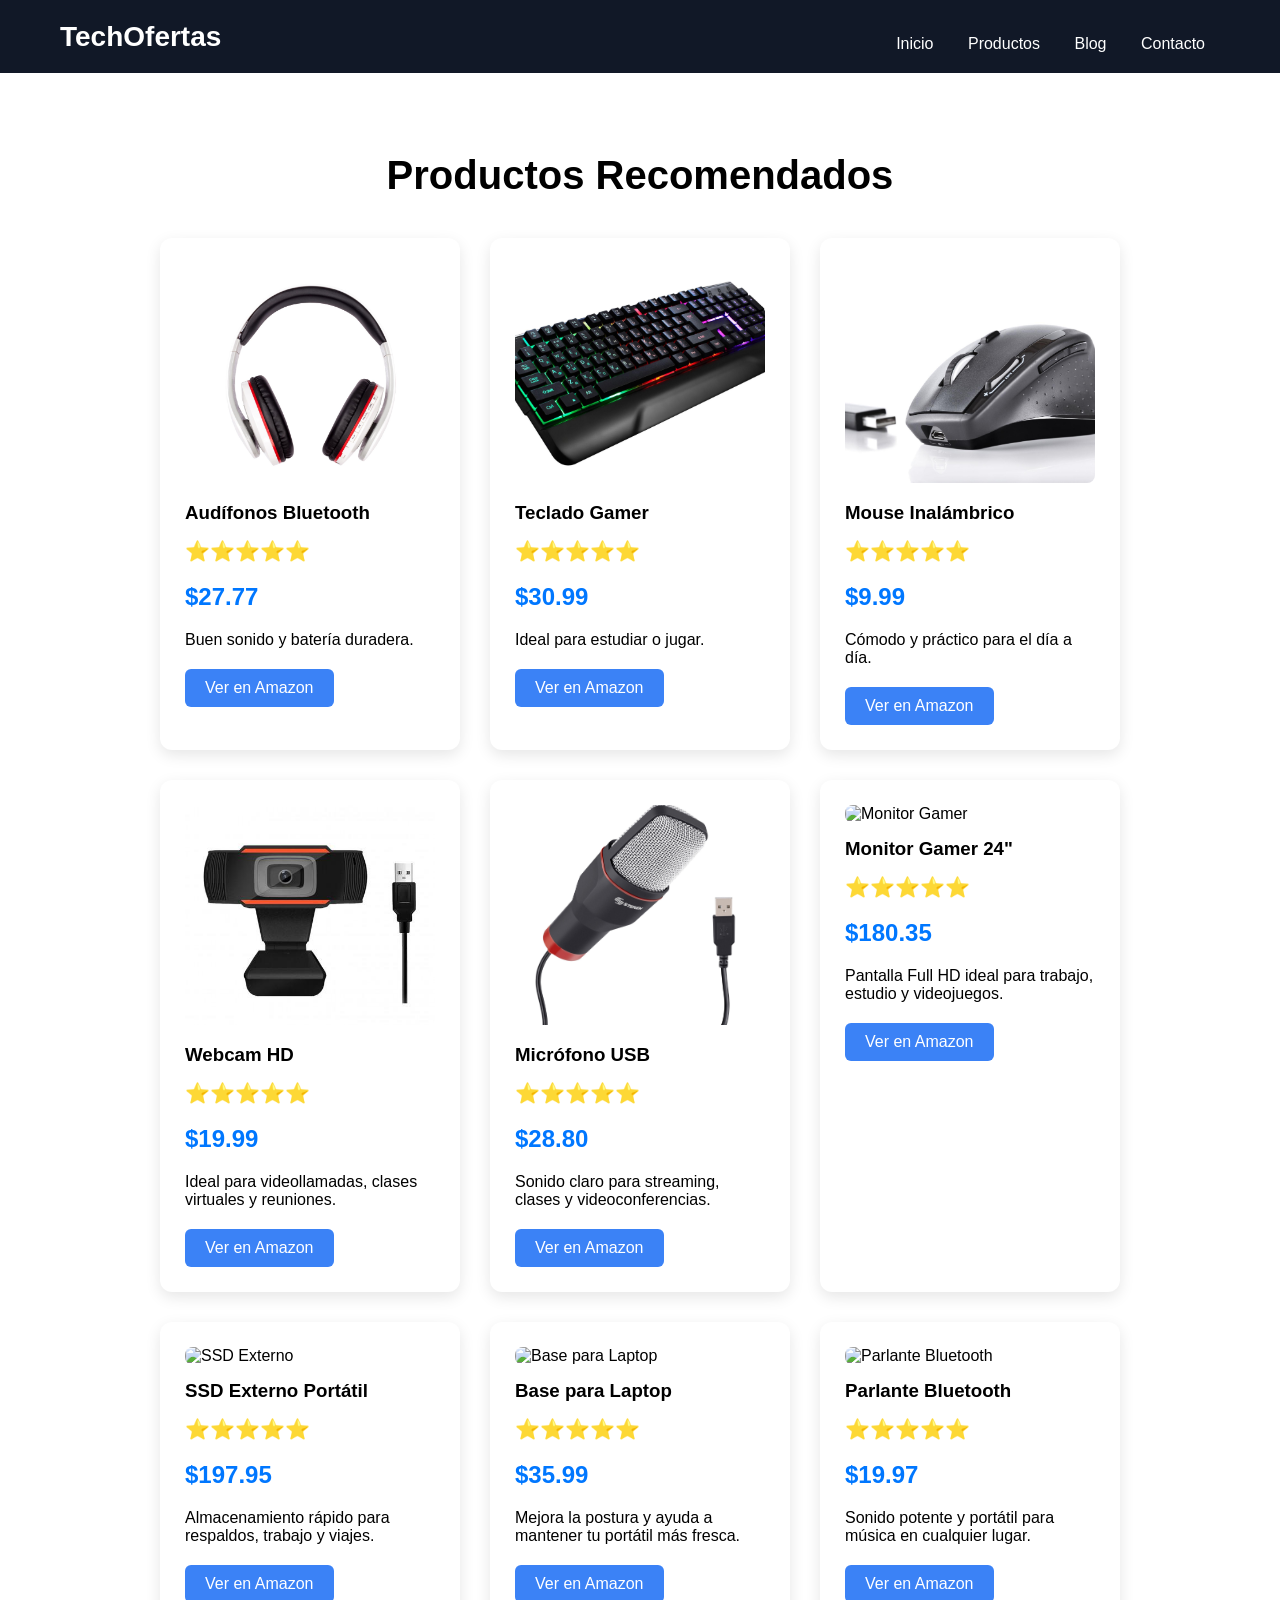
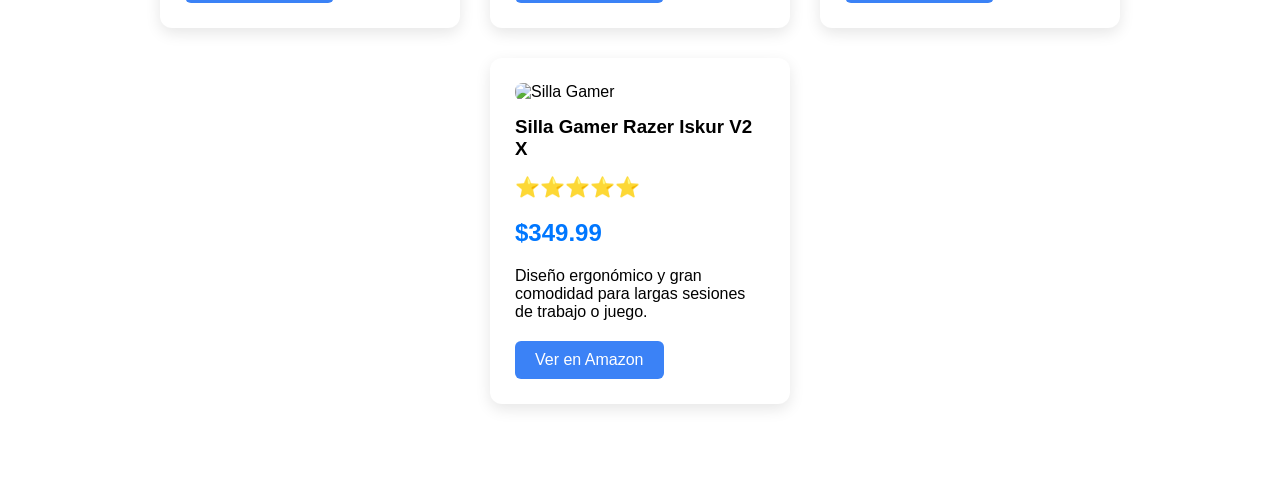
==== productos.html @ eaec5c80 "Add files via upload" ====
<!DOCTYPE html>
<html lang="es">
<head>
    <meta charset="UTF-8">
    <meta name="viewport" content="width=device-width, initial-scale=1.0">
    <title>Productos Recomendados</title>

    <link rel="stylesheet" href="../css/estilos.css">
</head>
<body>

<header>

    <div class="logo">
        TechOfertas
    </div>

    <nav>
        <a href="../index.html">Inicio</a>
        <a href="#">Productos</a>
        <a href="blog.html">Blog</a>
        <a href="contacto.html">Contacto</a>
    </nav>

</header>

<section class="productos">

    <h2>Productos Recomendados</h2>

    <div class="contenedor-productos">

        <div class="tarjeta">

             <img src="../img/audifonos.jpg" alt="Audífonos Bluetooth">
             <h3>Audífonos Bluetooth</h3>
             <p class="estrellas">⭐⭐⭐⭐⭐</p>
             <p class="precio">$27.77</p>
             <p>Buen sonido y batería duradera.</p>
             <a href="https://amzn.to/4u9pWKI" target="_blank">
               Ver en Amazon
            </a>

        </div>

        <div class="tarjeta">

            <img src="../img/teclado.jpg" alt="Teclado Gamer">
            <h3>Teclado Gamer</h3>
            <p class="estrellas">⭐⭐⭐⭐⭐</p>
            <p class="precio">$30.99</p>
            <p>Ideal para estudiar o jugar.</p>
            <a href="https://amzn.to/4dHuhzO" target="_blank">
              Ver en Amazon
            </a>

        </div>

        <div class="tarjeta">

            <img src="../img/mouse.jpg" alt="Mouse Inalámbrico">
            <h3>Mouse Inalámbrico</h3>
            <p class="estrellas">⭐⭐⭐⭐⭐</p>
            <p class="precio">$9.99</p>
            <p>Cómodo y práctico para el día a día.</p>
            <a href="https://amzn.to/4oa0fIG" target="_blank">
              Ver en Amazon
            </a>

        </div>

        <div class="tarjeta">

            <img src="../img/webcam.jpg" alt="Webcam HD">
            <h3>Webcam HD</h3>
            <p class="estrellas">⭐⭐⭐⭐⭐</p>
            <p class="precio">$19.99</p>
            <p>Ideal para videollamadas, clases virtuales y reuniones.</p>
            <a href="https://amzn.to/4vt8q5h" target="_blank">
              Ver en Amazon
            </a>
            
        </div>

        <div class="tarjeta">
            <img src="../img/microfono.jpg" alt="Micrófono USB">
            <h3>Micrófono USB</h3>
            <p class="estrellas">⭐⭐⭐⭐⭐</p>
            <p class="precio">$28.80</p>
            <p>Sonido claro para streaming, clases y videoconferencias.</p>
            <a href="https://amzn.to/4vqkSCI" target="_blank">
              Ver en Amazon
            </a>

        </div>

        <div class="tarjeta">
            <img src="../img/monitor.jpg" alt="Monitor Gamer">
            <h3>Monitor Gamer 24"</h3>
            <p class="estrellas">⭐⭐⭐⭐⭐</p>
            <p class="precio">$180.35</p>
            <p>Pantalla Full HD ideal para trabajo, estudio y videojuegos.</p>
            <a href="https://amzn.to/4o5iDCa" target="_blank">
              Ver en Amazon
            </a>

        </div>

        <div class="tarjeta">
            <img src="../img/ssd.jpg" alt="SSD Externo">
            <h3>SSD Externo Portátil</h3>
            <p class="estrellas">⭐⭐⭐⭐⭐</p>
            <p class="precio">$197.95</p>
            <p>Almacenamiento rápido para respaldos, trabajo y viajes.</p>
            <a href="https://amzn.to/3PEu33m" target="_blank">
              Ver en Amazon
            </a>

        </div>

        <div class="tarjeta">

            <img src="../img/base-laptop.jpg" alt="Base para Laptop">
            <h3>Base para Laptop</h3>
            <p class="estrellas">⭐⭐⭐⭐⭐</p>
            <p class="precio">$35.99</p>
            <p>Mejora la postura y ayuda a mantener tu portátil más fresca.</p>
            <a href="https://amzn.to/4fJKpSX" target="_blank">
              Ver en Amazon
            </a>

        </div>

        <div class="tarjeta">

            <img src="../img/parlante.jpg" alt="Parlante Bluetooth">
            <h3>Parlante Bluetooth</h3>
            <p class="estrellas">⭐⭐⭐⭐⭐</p>
            <p class="precio">$19.97</p>
            <p>Sonido potente y portátil para música en cualquier lugar.</p>
            <a href="https://amzn.to/43TG6Nn" target="_blank">
              Ver en Amazon
            </a>

        </div>

        <div class="tarjeta">

            <img src="../img/silla-gamer.jpg" alt="Silla Gamer">
            <h3>Silla Gamer Razer Iskur V2 X</h3>
            <p class="estrellas">⭐⭐⭐⭐⭐</p>
            <p class="precio">$349.99</p>
            <p>Diseño ergonómico y gran comodidad para largas sesiones de trabajo o juego.</p>
            <a href="https://amzn.to/4atD1ax" target="_blank">
              Ver en Amazon
            </a>

        </div>

    </div>

</section>

</body>
</html>
---- css/estilos.css ----
*{
    margin:0;
    padding:0;
    box-sizing:border-box;
}

body{
    font-family:Arial, sans-serif;
}

header{
    background:#111827;
    color:white;

    display:flex;
    justify-content:space-between;
    align-items:center;

    padding:20px 60px;
}

.logo{
    font-size:28px;
    font-weight:bold;
}

nav a{
    color:white;
    text-decoration:none;
    margin-left:25px;

    transition:.3s;
}

nav a:hover{
    color:#3b82f6;
}

nav{
    text-align:center;
    margin-top:15px;
}

nav a{
    color:white;
    text-decoration:none;
    margin:0 15px;
}

.hero{
    height:80vh;

    background:
    linear-gradient(
        rgba(0,0,0,.6),
        rgba(0,0,0,.6)
    ),
    url("../img/banner.jpg");

    background-size:cover;
    background-position:center;

    color:white;

    display:flex;
    flex-direction:column;
    justify-content:center;
    align-items:center;

    text-align:center;
    padding:20px;
}

.hero h2{
    font-size:60px;
    margin-bottom:20px;
    max-width:900px;
}

.hero p{
    font-size:20px;
    max-width:700px;
    margin-bottom:30px;
}

.btn{
    background:#3b82f6;
    color:white;
    text-decoration:none;
    padding:15px 30px;
    border-radius:8px;
    font-weight:bold;

    transition:.3s;
}

.btn:hover{
    transform:translateY(-3px);
}

.hero p{
    margin-bottom:30px;
}

.btn{
    background:#0077ff;
    color:white;
    text-decoration:none;
    padding:12px 25px;
    border-radius:6px;
}

.productos{
    padding:80px 20px;
}

.productos h2{
    text-align:center;
    margin-bottom:40px;
    font-size:40px;
}

.contenedor-productos{
    display:flex;
    justify-content:center;
    gap:30px;
    flex-wrap:wrap;
}

.tarjeta{
    width:300px;
    background:white;
    padding:25px;
    border-radius:12px;
    box-shadow:0 5px 15px rgba(0,0,0,.1);

    transition:.3s;
}

.tarjeta:hover{
    transform:translateY(-8px);
}

.tarjeta h3{
    margin-bottom:15px;
}

.tarjeta p{
    margin-bottom:20px;
}

.tarjeta a{
    display:inline-block;
    background:#3b82f6;
    color:white;
    text-decoration:none;
    padding:10px 20px;
    border-radius:6px;
}

@media(max-width:768px){

    header{
        flex-direction:column;
        padding:20px;
    }

    nav{
        margin-top:15px;
    }

    nav a{
        display:block;
        margin:10px 0;
    }

    .hero h2{
        font-size:35px;
    }

    .hero p{
        font-size:18px;
    }

}

.tarjeta img{
    width:100%;
    height:220px;
    object-fit:cover;

    border-radius:8px;

    margin-bottom:15px;
}

footer{
    background:#111827;
    color:white;
    text-align:center;
    padding:25px;
    margin-top:50px;
}

.estrellas{
    font-size:20px;
    margin:10px 0;
}

.precio{
    font-size:24px;
    font-weight:bold;
    color:#0077ff;
    margin-bottom:15px;
}
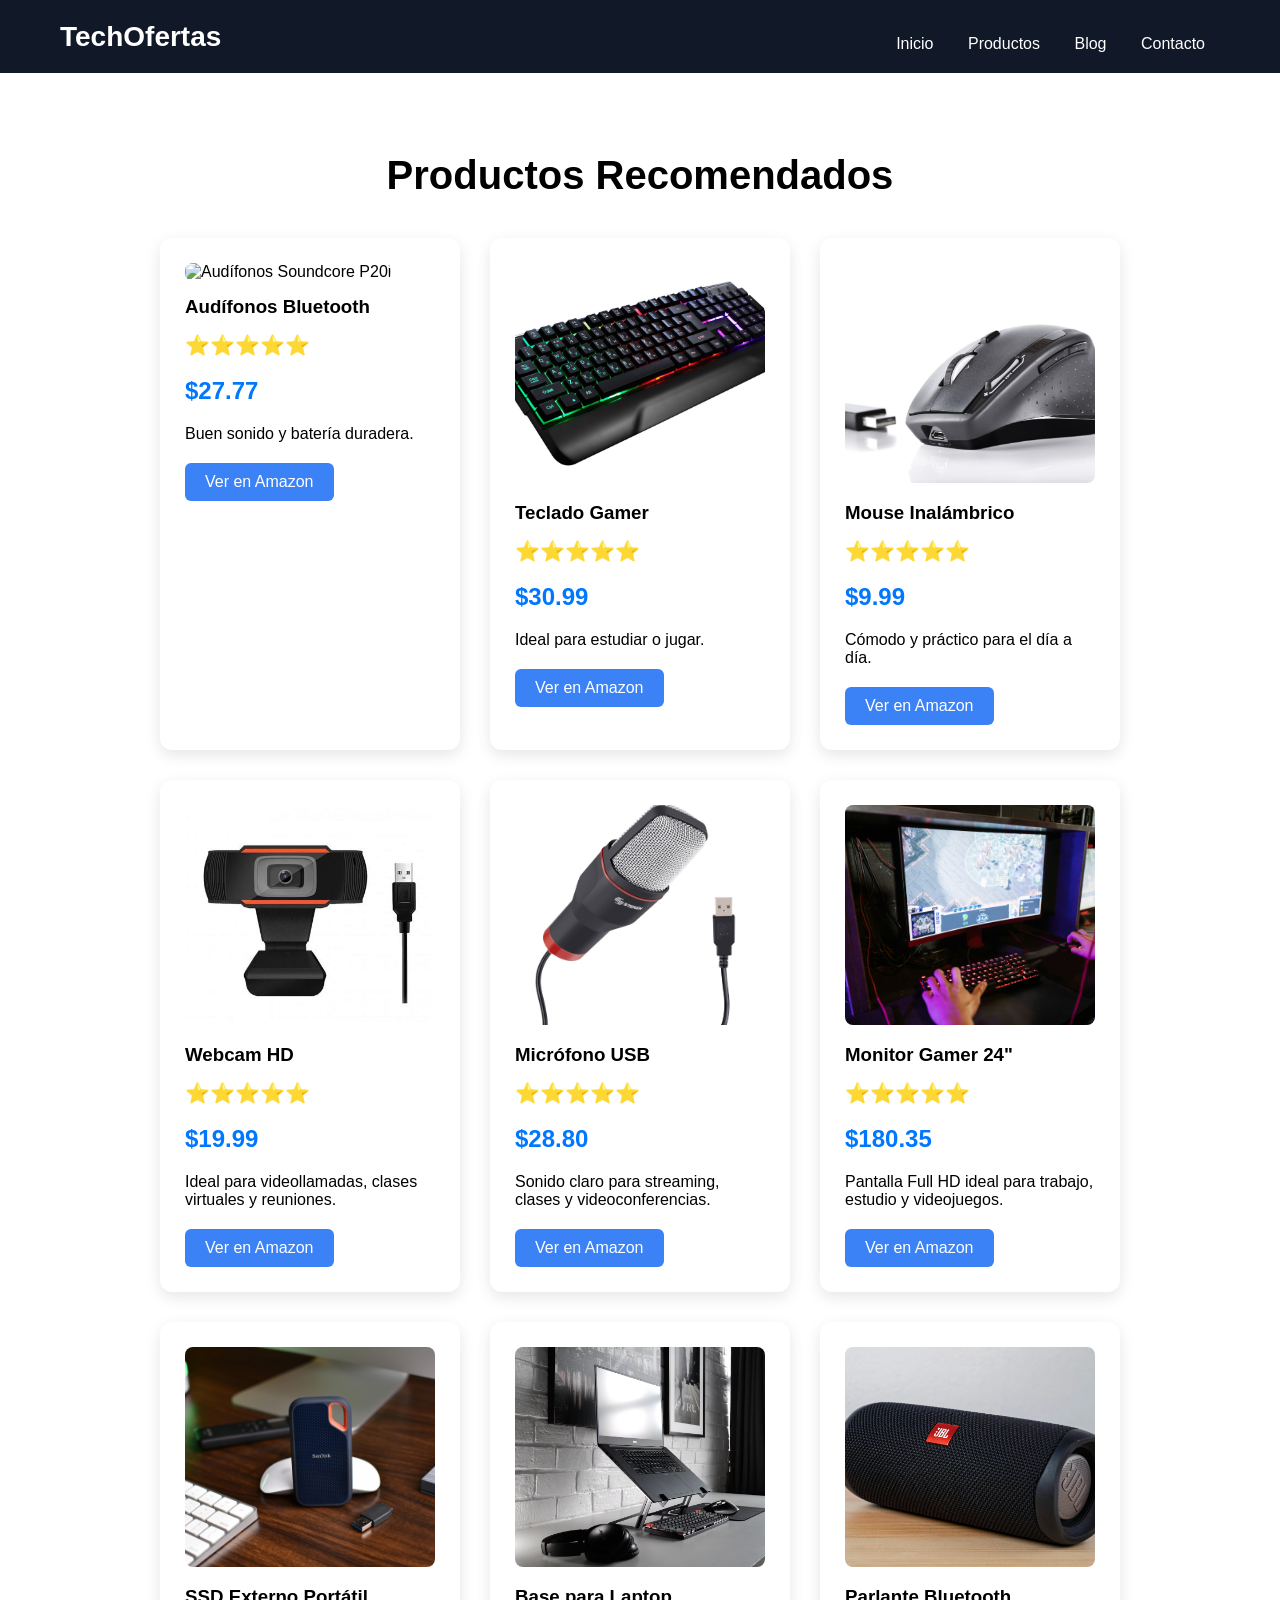
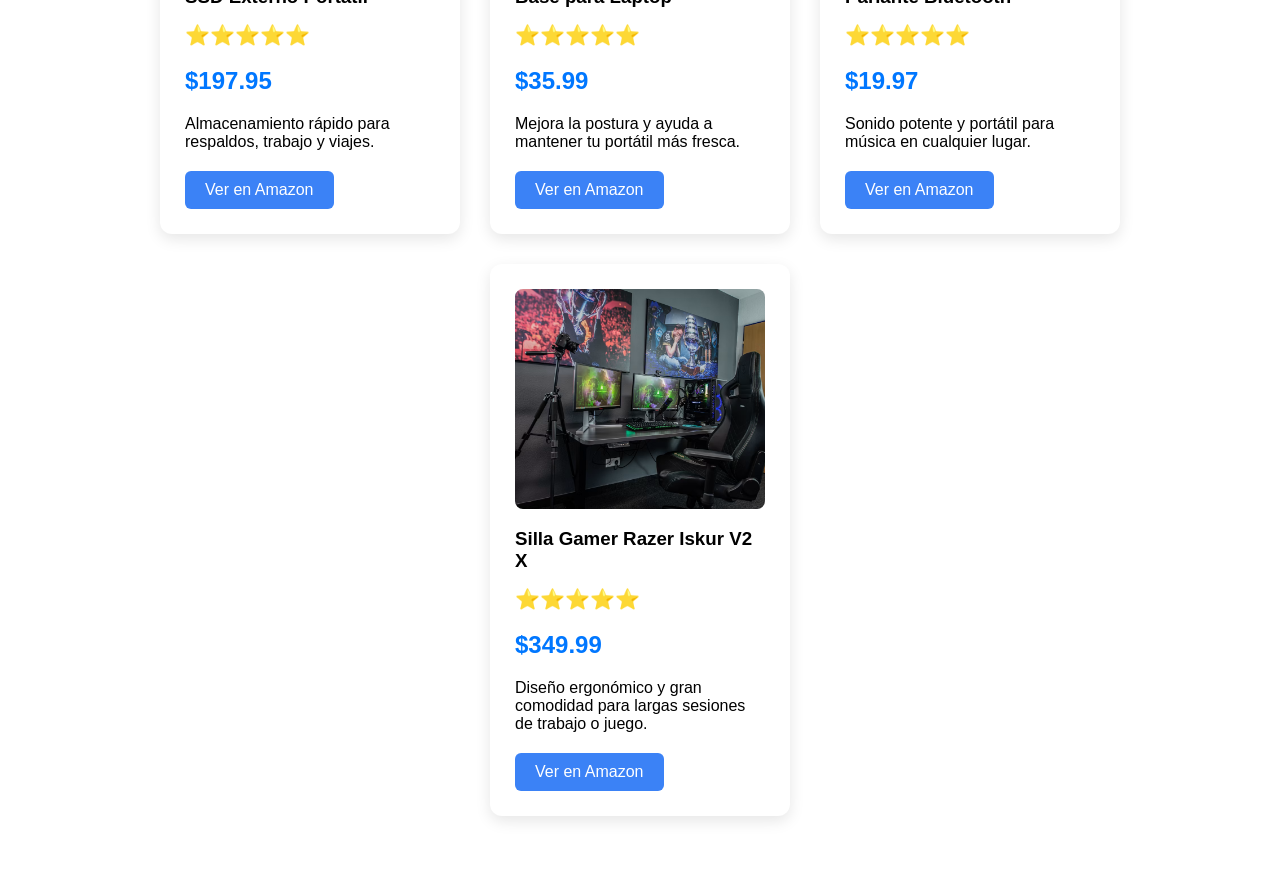
==== commit efa5d89d: "Add files via upload" ====
--- a/productos.html
+++ b/productos.html
@@ -32,7 +32,7 @@
 
         <div class="tarjeta">
 
-             <img src="../img/audifonos.jpg" alt="Audífonos Bluetooth">
+             <img src="audifonos-p20i.jpg" alt="Audífonos Soundcore P20i">
              <h3>Audífonos Bluetooth</h3>
              <p class="estrellas">⭐⭐⭐⭐⭐</p>
              <p class="precio">$27.77</p>
--- a/css/estilos.css
+++ b/css/estilos.css
@@ -212,4 +212,37 @@
     font-weight:bold;
     color:#0077ff;
     margin-bottom:15px;
+}
+
+/* ===== FOOTER ===== */
+
+footer{
+    background:#111827;
+    color:white;
+    text-align:center;
+    padding:25px 15px;
+    margin-top:40px;
+}
+
+.footer-links{
+    margin-top:15px;
+}
+
+.footer-links a{
+    color:#d1d5db;
+    text-decoration:none;
+    margin:0 12px;
+    font-size:15px;
+    transition:0.3s;
+}
+
+.footer-links a:hover{
+    color:#3b82f6;
+}
+
+.footer-afiliados{
+    margin-top:15px;
+    font-size:14px;
+    color:#9ca3af;
+    line-height:1.6;
 }
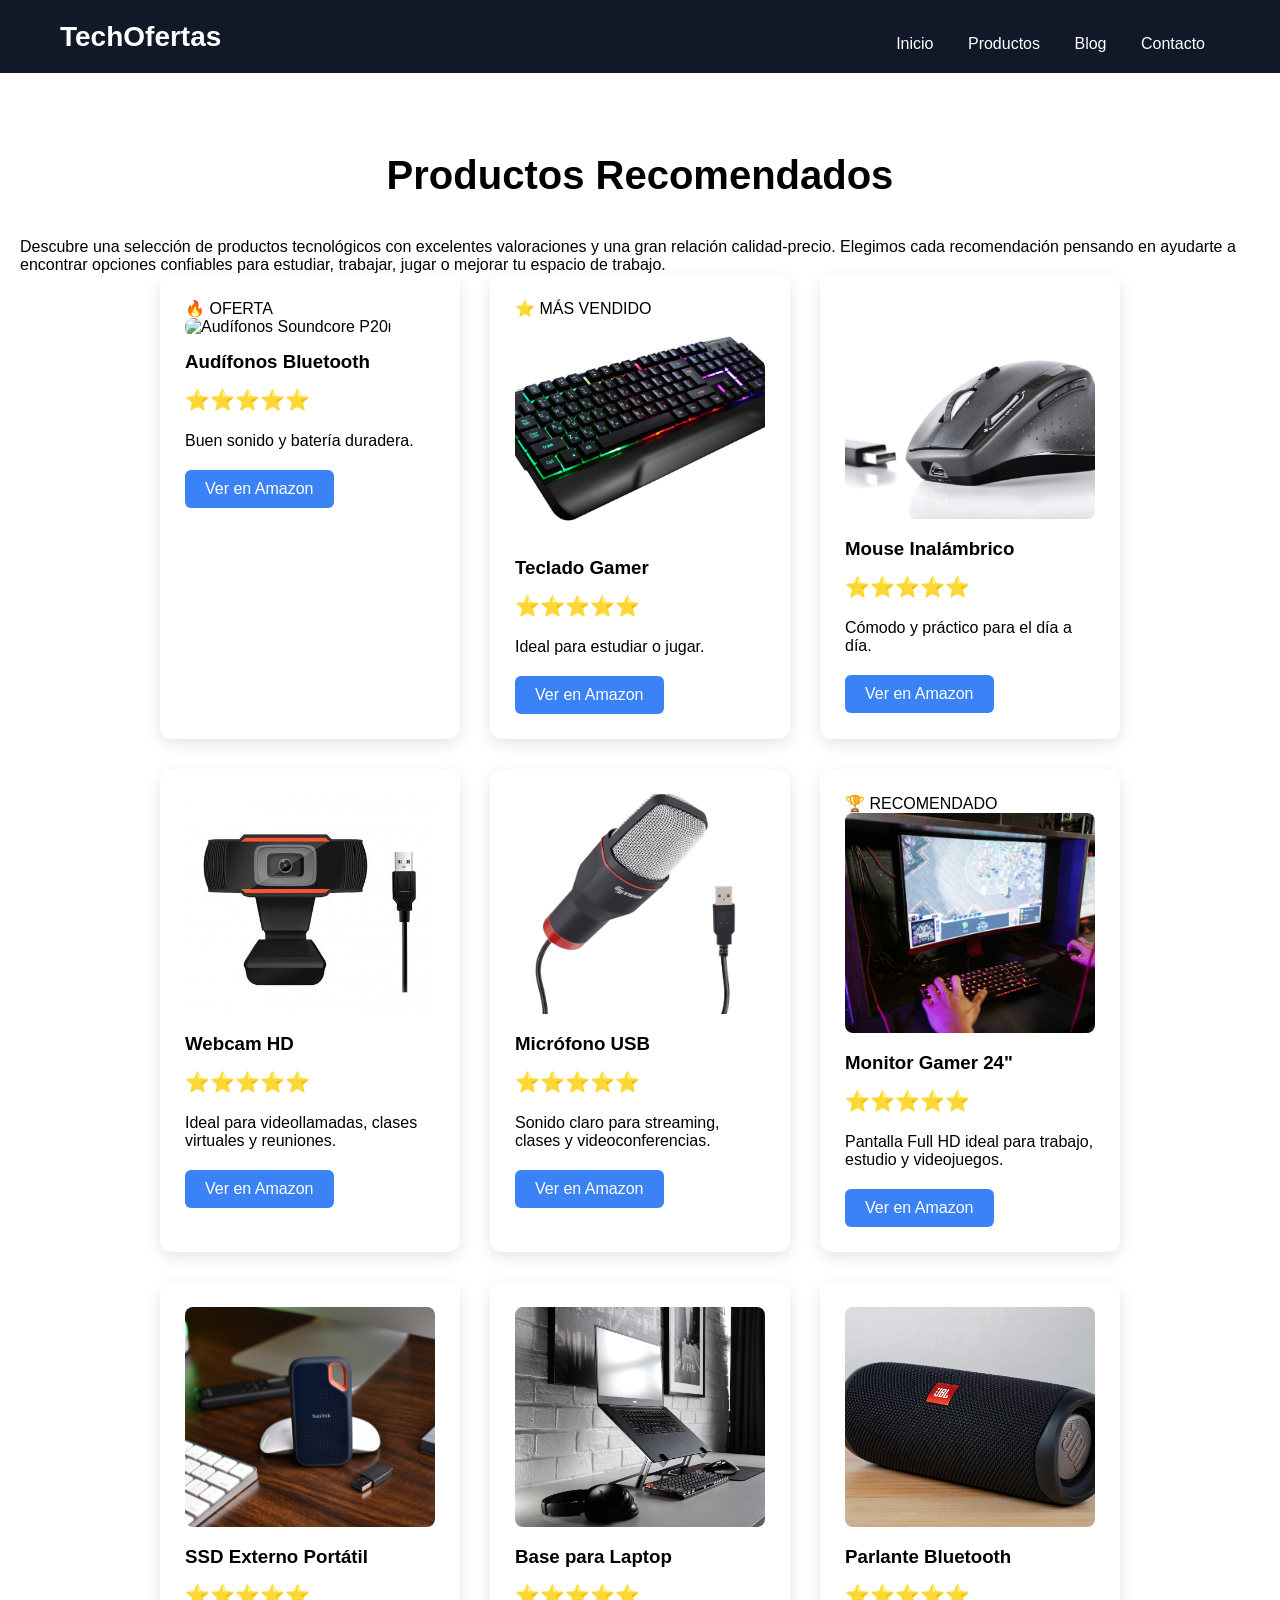
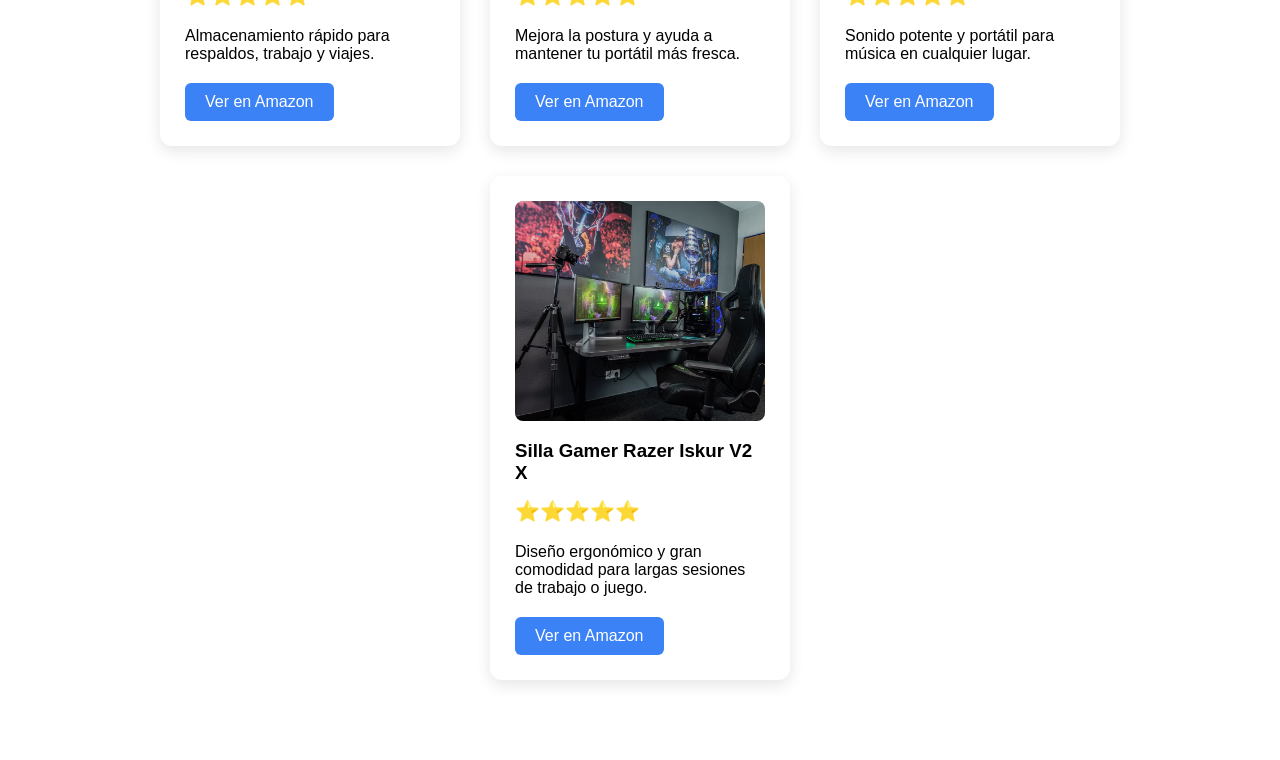
==== commit e0046321: "Add files via upload" ====
--- a/productos.html
+++ b/productos.html
@@ -1,9 +1,11 @@
 <!DOCTYPE html>
 <html lang="es">
 <head>
-    <meta charset="UTF-8">
-    <meta name="viewport" content="width=device-width, initial-scale=1.0">
-    <title>Productos Recomendados</title>
+    <title>Mejores Productos Tecnológicos 2026 | TechOfertas</title>
+
+    <meta name="description" content="Descubre los mejores productos tecnológicos recomendados. Audífonos Bluetooth, teclados gamer, webcams, micrófonos, SSD, monitores y mucho más con ofertas de Amazon.">
+
+    <meta name="keywords" content="productos tecnológicos, ofertas Amazon, audífonos bluetooth, teclado gamer, webcam, SSD, monitor, accesorios para laptop">
 
     <link rel="stylesheet" href="../css/estilos.css">
 </head>
@@ -28,14 +30,18 @@
 
     <h2>Productos Recomendados</h2>
 
+    <p class="descripcion-productos">
+        Descubre una selección de productos tecnológicos con excelentes valoraciones y una gran relación calidad-precio. Elegimos cada recomendación pensando en ayudarte a encontrar opciones confiables para estudiar, trabajar, jugar o mejorar tu espacio de trabajo.
+    </p>
+
     <div class="contenedor-productos">
 
         <div class="tarjeta">
 
-             <img src="audifonos-p20i.jpg" alt="Audífonos Soundcore P20i">
+            <span class="etiqueta oferta">🔥 OFERTA</span>
+             <img src="../img/audifonos-p20i.jpg" alt="Audífonos Soundcore P20i">
              <h3>Audífonos Bluetooth</h3>
              <p class="estrellas">⭐⭐⭐⭐⭐</p>
-             <p class="precio">$27.77</p>
              <p>Buen sonido y batería duradera.</p>
              <a href="https://amzn.to/4u9pWKI" target="_blank">
                Ver en Amazon
@@ -45,10 +51,10 @@
 
         <div class="tarjeta">
 
+            <span class="etiqueta vendido">⭐ MÁS VENDIDO</span>
             <img src="../img/teclado.jpg" alt="Teclado Gamer">
             <h3>Teclado Gamer</h3>
             <p class="estrellas">⭐⭐⭐⭐⭐</p>
-            <p class="precio">$30.99</p>
             <p>Ideal para estudiar o jugar.</p>
             <a href="https://amzn.to/4dHuhzO" target="_blank">
               Ver en Amazon
@@ -61,7 +67,6 @@
             <img src="../img/mouse.jpg" alt="Mouse Inalámbrico">
             <h3>Mouse Inalámbrico</h3>
             <p class="estrellas">⭐⭐⭐⭐⭐</p>
-            <p class="precio">$9.99</p>
             <p>Cómodo y práctico para el día a día.</p>
             <a href="https://amzn.to/4oa0fIG" target="_blank">
               Ver en Amazon
@@ -74,7 +79,6 @@
             <img src="../img/webcam.jpg" alt="Webcam HD">
             <h3>Webcam HD</h3>
             <p class="estrellas">⭐⭐⭐⭐⭐</p>
-            <p class="precio">$19.99</p>
             <p>Ideal para videollamadas, clases virtuales y reuniones.</p>
             <a href="https://amzn.to/4vt8q5h" target="_blank">
               Ver en Amazon
@@ -86,7 +90,6 @@
             <img src="../img/microfono.jpg" alt="Micrófono USB">
             <h3>Micrófono USB</h3>
             <p class="estrellas">⭐⭐⭐⭐⭐</p>
-            <p class="precio">$28.80</p>
             <p>Sonido claro para streaming, clases y videoconferencias.</p>
             <a href="https://amzn.to/4vqkSCI" target="_blank">
               Ver en Amazon
@@ -95,10 +98,10 @@
         </div>
 
         <div class="tarjeta">
+            <span class="etiqueta recomendado">🏆 RECOMENDADO</span>
             <img src="../img/monitor.jpg" alt="Monitor Gamer">
             <h3>Monitor Gamer 24"</h3>
             <p class="estrellas">⭐⭐⭐⭐⭐</p>
-            <p class="precio">$180.35</p>
             <p>Pantalla Full HD ideal para trabajo, estudio y videojuegos.</p>
             <a href="https://amzn.to/4o5iDCa" target="_blank">
               Ver en Amazon
@@ -110,7 +113,6 @@
             <img src="../img/ssd.jpg" alt="SSD Externo">
             <h3>SSD Externo Portátil</h3>
             <p class="estrellas">⭐⭐⭐⭐⭐</p>
-            <p class="precio">$197.95</p>
             <p>Almacenamiento rápido para respaldos, trabajo y viajes.</p>
             <a href="https://amzn.to/3PEu33m" target="_blank">
               Ver en Amazon
@@ -123,7 +125,6 @@
             <img src="../img/base-laptop.jpg" alt="Base para Laptop">
             <h3>Base para Laptop</h3>
             <p class="estrellas">⭐⭐⭐⭐⭐</p>
-            <p class="precio">$35.99</p>
             <p>Mejora la postura y ayuda a mantener tu portátil más fresca.</p>
             <a href="https://amzn.to/4fJKpSX" target="_blank">
               Ver en Amazon
@@ -136,7 +137,6 @@
             <img src="../img/parlante.jpg" alt="Parlante Bluetooth">
             <h3>Parlante Bluetooth</h3>
             <p class="estrellas">⭐⭐⭐⭐⭐</p>
-            <p class="precio">$19.97</p>
             <p>Sonido potente y portátil para música en cualquier lugar.</p>
             <a href="https://amzn.to/43TG6Nn" target="_blank">
               Ver en Amazon
@@ -149,7 +149,6 @@
             <img src="../img/silla-gamer.jpg" alt="Silla Gamer">
             <h3>Silla Gamer Razer Iskur V2 X</h3>
             <p class="estrellas">⭐⭐⭐⭐⭐</p>
-            <p class="precio">$349.99</p>
             <p>Diseño ergonómico y gran comodidad para largas sesiones de trabajo o juego.</p>
             <a href="https://amzn.to/4atD1ax" target="_blank">
               Ver en Amazon
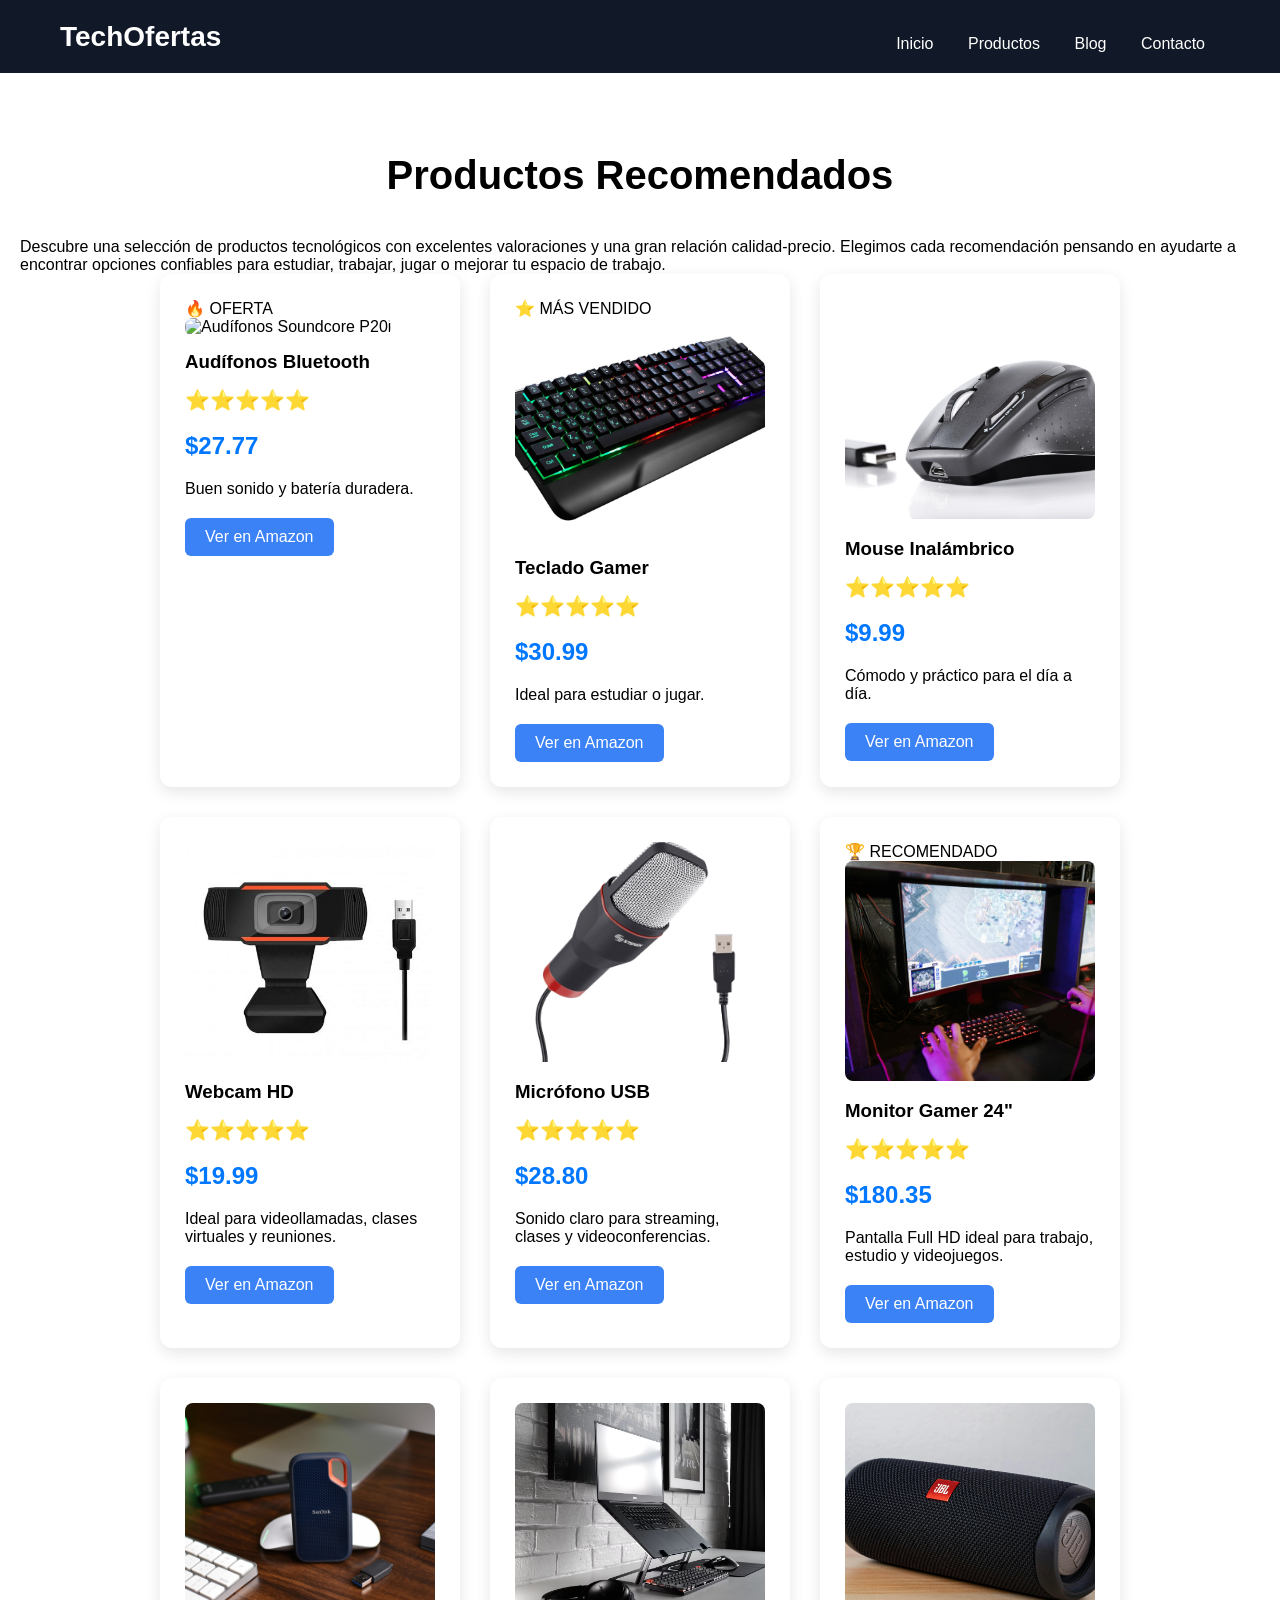
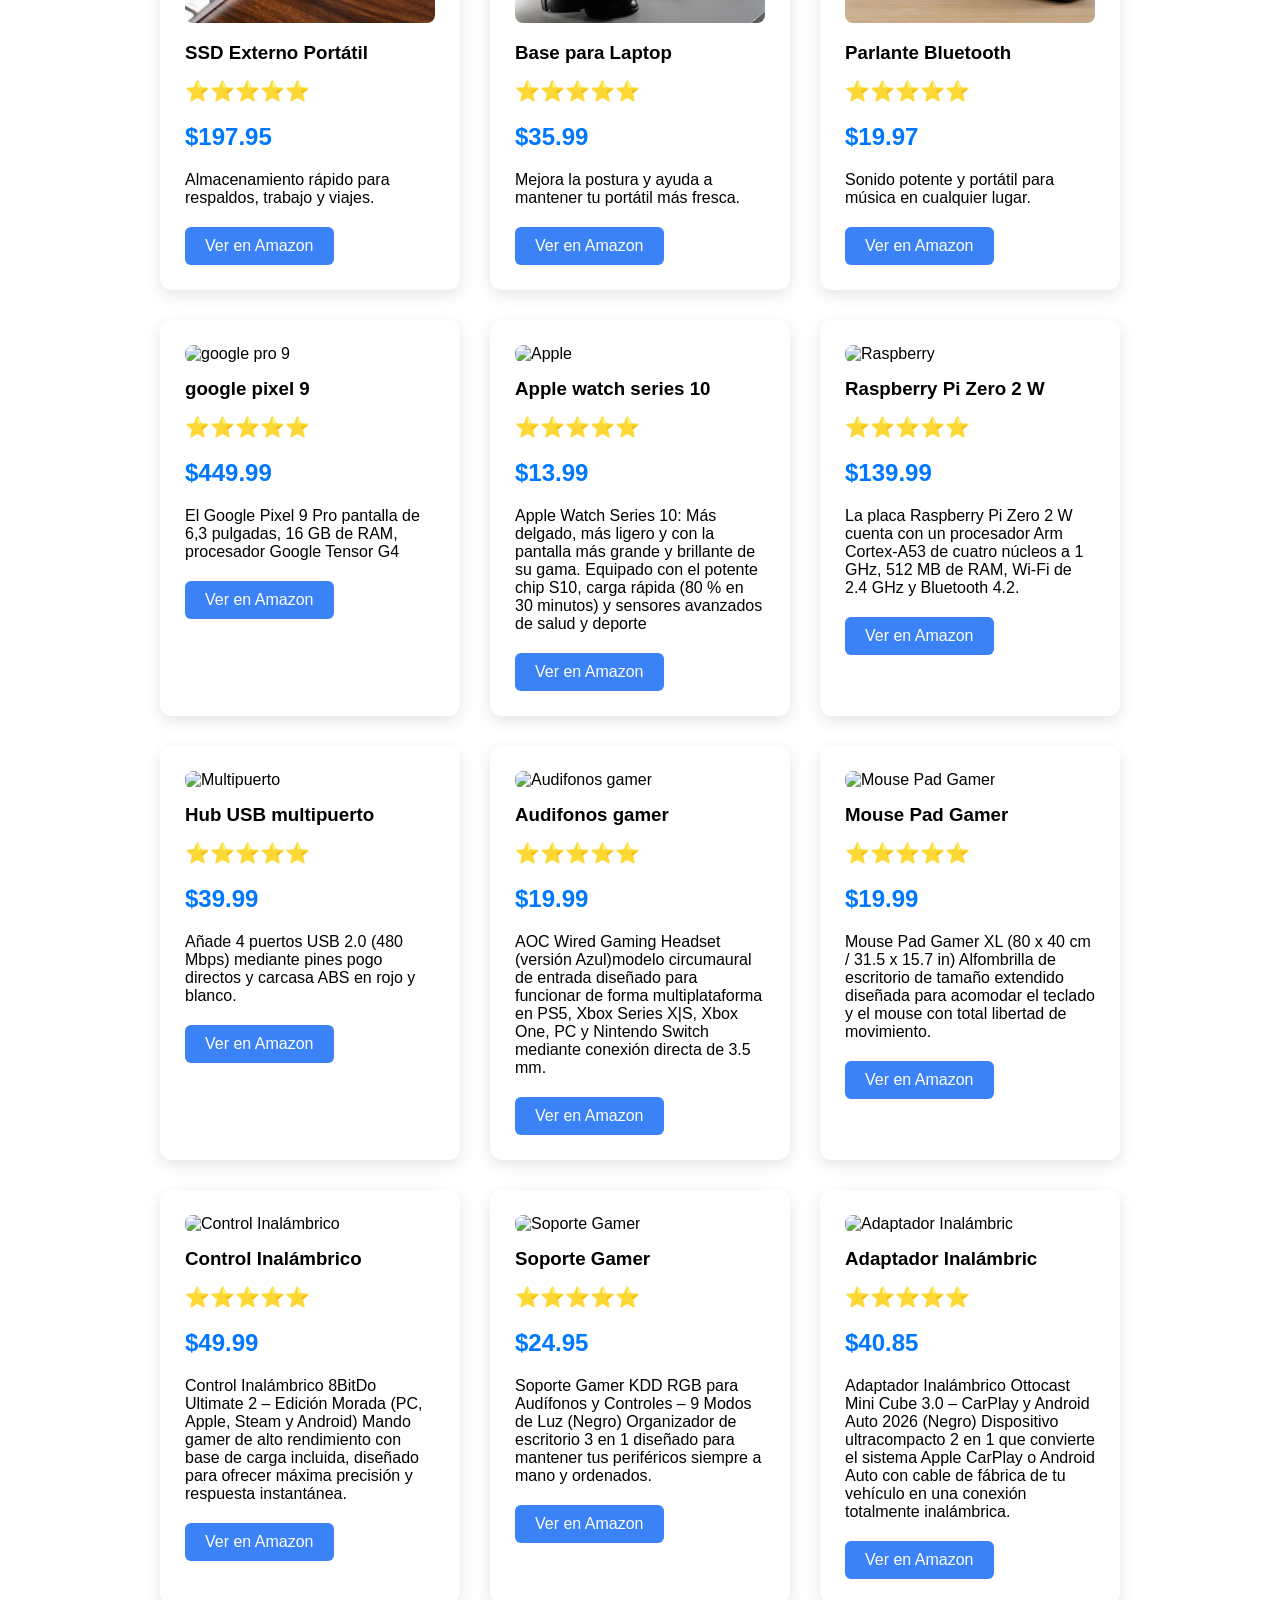
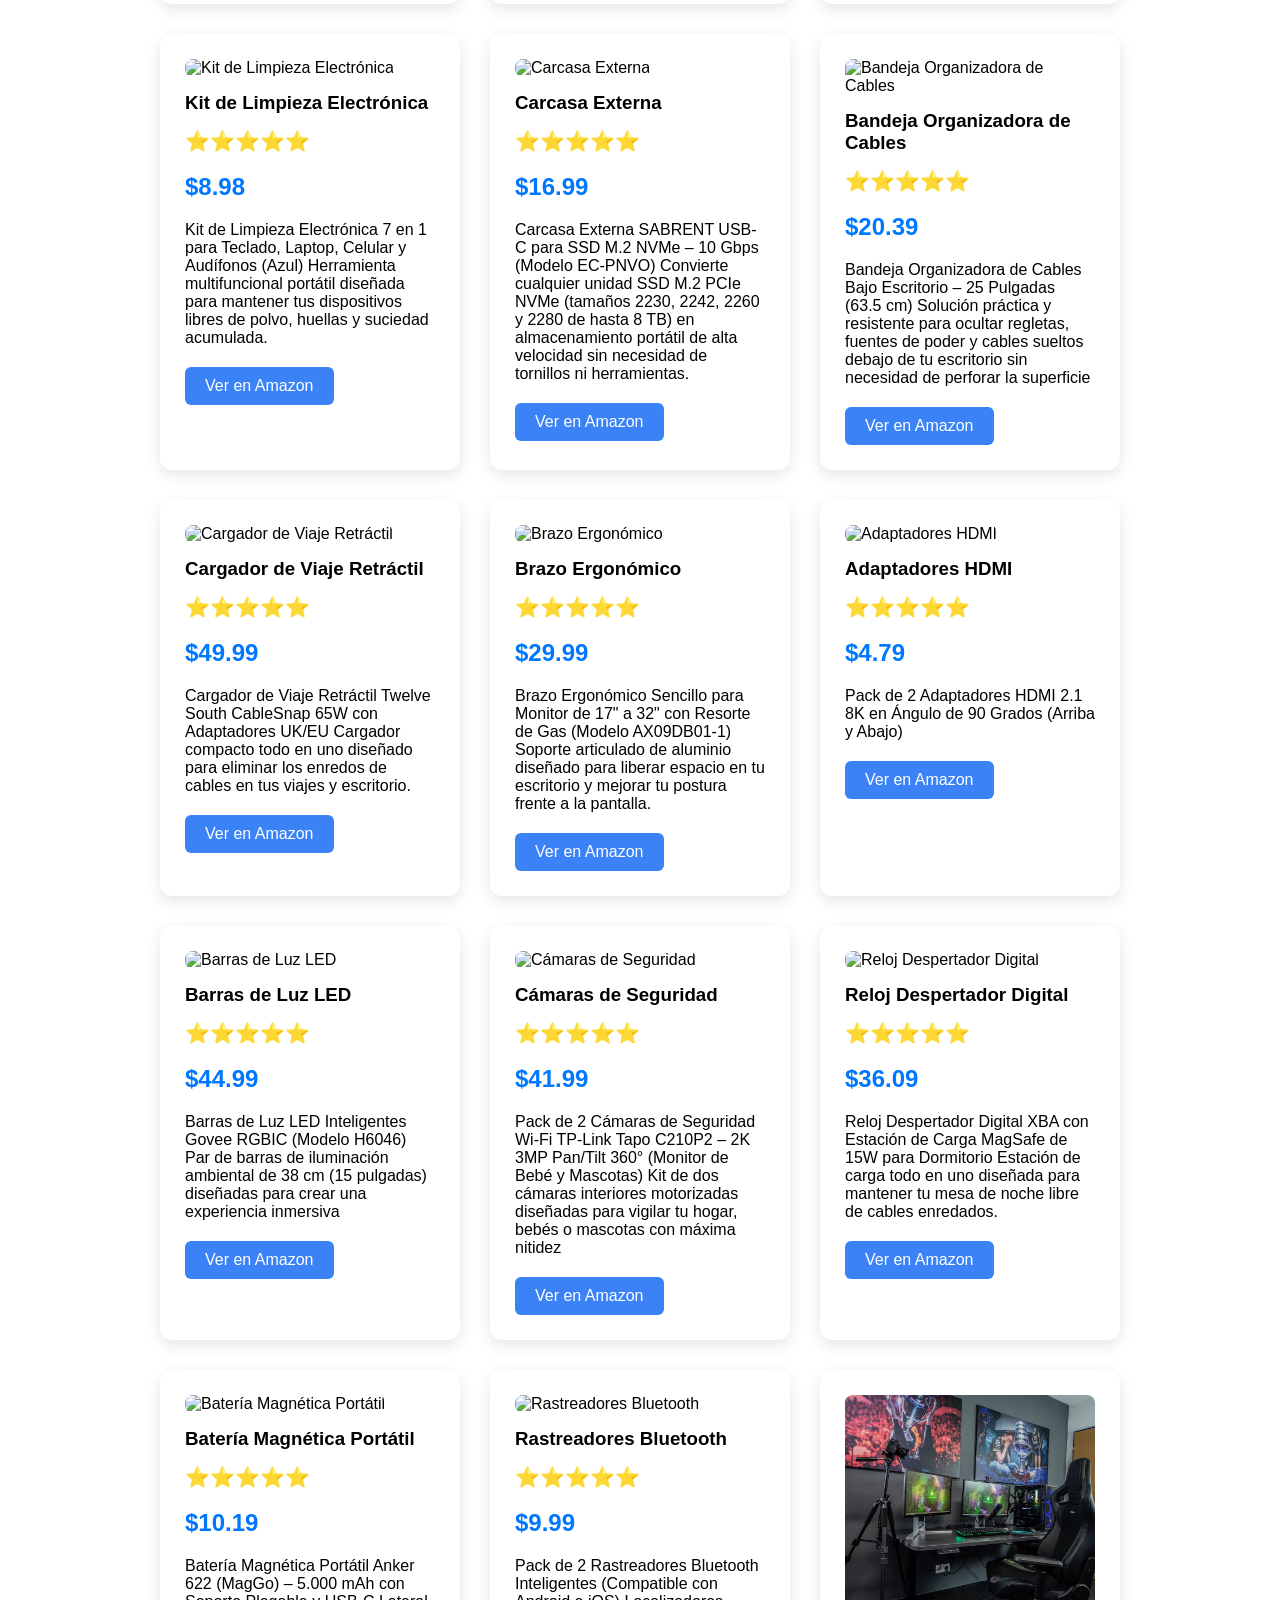
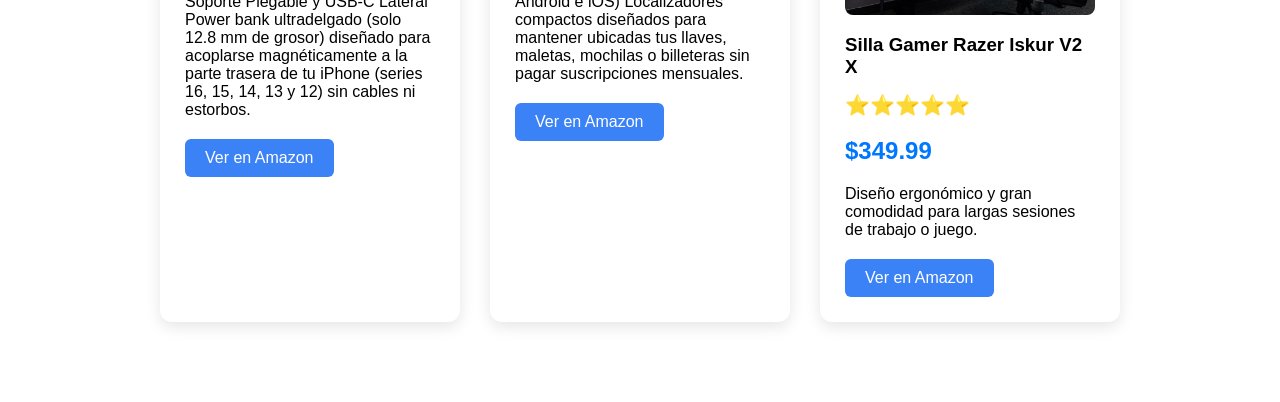
==== commit f345c221: "Add files via upload" ====
--- a/productos.html
+++ b/productos.html
@@ -42,6 +42,7 @@
              <img src="../img/audifonos-p20i.jpg" alt="Audífonos Soundcore P20i">
              <h3>Audífonos Bluetooth</h3>
              <p class="estrellas">⭐⭐⭐⭐⭐</p>
+              <p class="precio">$27.77</p>
              <p>Buen sonido y batería duradera.</p>
              <a href="https://amzn.to/4u9pWKI" target="_blank">
                Ver en Amazon
@@ -55,6 +56,7 @@
             <img src="../img/teclado.jpg" alt="Teclado Gamer">
             <h3>Teclado Gamer</h3>
             <p class="estrellas">⭐⭐⭐⭐⭐</p>
+             <p class="precio">$30.99</p>
             <p>Ideal para estudiar o jugar.</p>
             <a href="https://amzn.to/4dHuhzO" target="_blank">
               Ver en Amazon
@@ -67,6 +69,7 @@
             <img src="../img/mouse.jpg" alt="Mouse Inalámbrico">
             <h3>Mouse Inalámbrico</h3>
             <p class="estrellas">⭐⭐⭐⭐⭐</p>
+            <p class="precio">$9.99</p>
             <p>Cómodo y práctico para el día a día.</p>
             <a href="https://amzn.to/4oa0fIG" target="_blank">
               Ver en Amazon
@@ -79,6 +82,7 @@
             <img src="../img/webcam.jpg" alt="Webcam HD">
             <h3>Webcam HD</h3>
             <p class="estrellas">⭐⭐⭐⭐⭐</p>
+            <p class="precio">$19.99</p>
             <p>Ideal para videollamadas, clases virtuales y reuniones.</p>
             <a href="https://amzn.to/4vt8q5h" target="_blank">
               Ver en Amazon
@@ -90,6 +94,7 @@
             <img src="../img/microfono.jpg" alt="Micrófono USB">
             <h3>Micrófono USB</h3>
             <p class="estrellas">⭐⭐⭐⭐⭐</p>
+            <p class="precio">$28.80</p>
             <p>Sonido claro para streaming, clases y videoconferencias.</p>
             <a href="https://amzn.to/4vqkSCI" target="_blank">
               Ver en Amazon
@@ -102,6 +107,7 @@
             <img src="../img/monitor.jpg" alt="Monitor Gamer">
             <h3>Monitor Gamer 24"</h3>
             <p class="estrellas">⭐⭐⭐⭐⭐</p>
+            <p class="precio">$180.35</p>
             <p>Pantalla Full HD ideal para trabajo, estudio y videojuegos.</p>
             <a href="https://amzn.to/4o5iDCa" target="_blank">
               Ver en Amazon
@@ -113,6 +119,7 @@
             <img src="../img/ssd.jpg" alt="SSD Externo">
             <h3>SSD Externo Portátil</h3>
             <p class="estrellas">⭐⭐⭐⭐⭐</p>
+            <p class="precio">$197.95</p>
             <p>Almacenamiento rápido para respaldos, trabajo y viajes.</p>
             <a href="https://amzn.to/3PEu33m" target="_blank">
               Ver en Amazon
@@ -125,6 +132,7 @@
             <img src="../img/base-laptop.jpg" alt="Base para Laptop">
             <h3>Base para Laptop</h3>
             <p class="estrellas">⭐⭐⭐⭐⭐</p>
+            <p class="precio">$35.99</p>
             <p>Mejora la postura y ayuda a mantener tu portátil más fresca.</p>
             <a href="https://amzn.to/4fJKpSX" target="_blank">
               Ver en Amazon
@@ -137,11 +145,272 @@
             <img src="../img/parlante.jpg" alt="Parlante Bluetooth">
             <h3>Parlante Bluetooth</h3>
             <p class="estrellas">⭐⭐⭐⭐⭐</p>
+              <p class="precio">$19.97</p>
             <p>Sonido potente y portátil para música en cualquier lugar.</p>
             <a href="https://amzn.to/43TG6Nn" target="_blank">
               Ver en Amazon
             </a>
 
+        </div>  
+
+        <div class="tarjeta">
+
+            <img src="../img/googlepro9.jpg" alt="google pro 9">
+            <h3>google pixel 9</h3>
+            <p class="estrellas">⭐⭐⭐⭐⭐</p>
+            <p class="precio">$449.99</p>
+            <p>El Google Pixel 9 Pro pantalla de 6,3 pulgadas, 16 GB de RAM, procesador Google Tensor G4 </p>
+            <a href="https://www.amazon.com/Google-Pixel-Pro-Unlocked-Smartphone/dp/B0DKPHG856/ref=pd_ci_mcx_di_int_sccai_cn_d_sccl_2_1/131-8111554-3100018?pd_rd_w=Fabat&content-id=amzn1.sym.983bd6b6-6cdd-47e3-a8d2-6b8e03ed9ef3&pf_rd_p=983bd6b6-6cdd-47e3-a8d2-6b8e03ed9ef3&pf_rd_r=4P9NWJEMS2T2AFFD9KZM&pd_rd_wg=dW74S&pd_rd_r=73adccbe-bd53-44ba-a22e-fa43eec2dec3&pd_rd_i=B0DKPHG856&th=1" target="_blank">
+              Ver en Amazon
+            </a>
+
+        </div>
+
+        <div class="tarjeta">
+
+            <img src="../img/apple.jpg" alt="Apple">
+            <h3>Apple watch series 10</h3>
+            <p class="estrellas">⭐⭐⭐⭐⭐</p>
+            <p class="precio">$13.99</p>
+            <p>Apple Watch Series 10: Más delgado, más ligero y con la pantalla más grande y brillante de su gama. Equipado con el potente chip S10, carga rápida (80 % en 30 minutos) y sensores avanzados de salud y deporte</p>
+            <a href="https://www.amazon.com/Apple-Watch-10-Cellular-46mm/dp/B0DHYFKHNQ/ref=sr_1_2?crid=3FSVA8GGWE1JE&dib=eyJ2IjoiMSJ9.[base64].fyeePcwgrLOJJKHNjAGcueVFMuZsVjCUEzdWiRTIYpI&dib_tag=se&keywords=apple+watch+series+10+gps&qid=1795694088&sprefix=Apple+Watch+Series+10+Gps%2Caps%2C250&sr=8-2" target="_blank">
+              Ver en Amazon
+            </a>
+
+        </div>
+
+        <div class="tarjeta">
+
+            <img src="../img/raspberry.jpg" alt="Raspberry">
+            <h3>Raspberry Pi Zero 2 W</h3>
+            <p class="estrellas">⭐⭐⭐⭐⭐</p>
+            <p class="precio">$139.99</p>
+            <p>La placa Raspberry Pi Zero 2 W cuenta con un procesador Arm Cortex-A53 de cuatro núcleos a 1 GHz, 512 MB de RAM, Wi-Fi de 2.4 GHz y Bluetooth 4.2. </p>
+            <a href="https://www.amazon.com/%EF%BC%B2%E2%88%9E%EF%BC%B2%EF%BD%81%EF%BD%93%EF%BC%B4%EF%BD%85%EF%BD%83%EF%BD%88-Raspberry-Pi-Zero-2W/dp/B0FWRPF4FV/ref=sr_1_1?crid=24LST2BAWSSO9&dib=eyJ2IjoiMSJ9.[base64].PvDltGXA1x4mVgzhZ0UjP1oMh5pM9mmhefQPvh0kfhQ&dib_tag=se&keywords=Raspberry+Pi+Zero+2+W+sc0510&qid=1795694622&sprefix=raspberry+pi+zero+2+w+sc0510%2Caps%2C211&sr=8-1" target="_blank">
+              Ver en Amazon
+            </a>
+
+        </div>
+
+        <div class="tarjeta">
+
+            <img src="../img/multipuerto.jpg" alt="Multipuerto">
+            <h3>Hub USB multipuerto</h3>
+            <p class="estrellas">⭐⭐⭐⭐⭐</p>
+            <p class="precio">$39.99</p>
+            <p> Añade 4 puertos USB 2.0 (480 Mbps) mediante pines pogo directos y carcasa ABS en rojo y blanco.</p>
+            <a href="https://www.amazon.com/Docking-Station-ABIWAZY-DisplayPort-Ethernet/dp/B0D5XSTWNT/ref=sr_1_1_sspa?crid=13D2IPPOM9ZIZ&dib=eyJ2IjoiMSJ9.[base64].PV50dAoUVwa3Te2bSm3ZoeGh5_Zt00PSIdUSyKdtSC4&dib_tag=se&keywords=Hub%2BUSB%2Bmultipuerto&qid=1795697826&sprefix=hub%2Busb%2Bmultipuerto%2Caps%2C346&sr=8-1-spons&sp_csd=d2lkZ2V0TmFtZT1zcF9hdGY&th=1" target="_blank">
+              Ver en Amazon
+            </a>
+
+        </div>
+
+        <div class="tarjeta">
+
+            <img src="../img/audifonosgamer.jpg" alt="Audifonos gamer">
+            <h3>Audifonos gamer</h3>
+            <p class="estrellas">⭐⭐⭐⭐⭐</p>
+            <p class="precio">$19.99</p>
+            <p>AOC Wired Gaming Headset (versión Azul)modelo circumaural de entrada diseñado para funcionar de forma multiplataforma en PS5, Xbox Series X|S, Xbox One, PC y Nintendo Switch mediante conexión directa de 3.5 mm.</p>
+            <a href="https://www.amazon.com/AOC-Headset-Controls-Lightweight-Splitter/dp/B0HQND62HV/ref=sr_1_3_sspa?crid=3BVNXJMATPONE&dib=eyJ2IjoiMSJ9.[base64].otTX3q7s_cjTj7gnTD4PdQhAK895ZxUQdu4Acim7J_o&dib_tag=se&keywords=Auriculares%2Bgamer&qid=1795698362&sprefix=auriculares%2Bgamer%2Caps%2C307&sr=8-3-spons&sp_csd=d2lkZ2V0TmFtZT1zcF9tdGY&th=1" target="_blank">
+              Ver en Amazon
+            </a>
+
+        </div>
+
+        <div class="tarjeta">
+
+            <img src="../img/mausegamer.jpg" alt="Mouse Pad Gamer">
+            <h3>Mouse Pad Gamer</h3>
+            <p class="estrellas">⭐⭐⭐⭐⭐</p>
+            <p class="precio">$19.99</p>
+            <p> Mouse Pad Gamer XL (80 x 40 cm / 31.5 x 15.7 in) Alfombrilla de escritorio de tamaño extendido diseñada para acomodar el teclado y el mouse con total libertad de movimiento.</p>
+            <a href="https://www.amazon.com/31-5x15-7x0-12-Extended-Computer-Keyboard-Non-Slip/dp/B08V8BNPR6/ref=sr_1_2_sspa?crid=L7X2R2KBH6VO&dib=eyJ2IjoiMSJ9.[base64].8Rb2p0V3WLkgfkFPApTU4k-eolG-MUyQDEz0RDDVe5c&dib_tag=se&keywords=Mousepad%2Bgamer&qid=1795698753&sprefix=mousepad%2Bgamer%2Caps%2C240&sr=8-2-spons&sp_csd=d2lkZ2V0TmFtZT1zcF9hdGY&th=1" target="_blank">
+              Ver en Amazon
+            </a>
+
+        </div>
+
+        <div class="tarjeta">
+
+            <img src="../img/controljuegos.jpg" alt="Control Inalámbrico">
+            <h3>Control Inalámbrico</h3>
+            <p class="estrellas">⭐⭐⭐⭐⭐</p>
+            <p class="precio">$49.99</p>
+            <p>Control Inalámbrico 8BitDo Ultimate 2 – Edición Morada (PC, Apple, Steam y Android) Mando gamer de alto rendimiento con base de carga incluida, diseñado para ofrecer máxima precisión y respuesta instantánea. </p>
+            <a href="https://www.amazon.com/Ultimate-Wireless-Controller-Joysticks-Switchable-Desktop/dp/B0DR8Y5W6Z/ref=sr_1_1?crid=KFQFH30OI69H&dib=eyJ2IjoiMSJ9.[base64].3eB3cxlMk7ph_gJR781ZEtmoNvbRQ73lQav1xnOOBEY&dib_tag=se&keywords=8Bitdo%2BUltimate%2B2%2BWireless%2BController&qid=1795700142&sprefix=8bitdo%2Bultimate%2B2%2Bwireless%2Bcontroller%2Caps%2C296&sr=8-1&th=1" target="_blank">
+              Ver en Amazon
+            </a>
+
+        </div>
+
+        <div class="tarjeta">
+
+            <img src="../img/giratorio.jpg" alt="Soporte Gamer">
+            <h3>Soporte Gamer</h3>
+            <p class="estrellas">⭐⭐⭐⭐⭐</p>
+            <p class="precio">$24.95</p>
+            <p>Soporte Gamer KDD RGB para Audífonos y Controles – 9 Modos de Luz (Negro) Organizador de escritorio 3 en 1 diseñado para mantener tus periféricos siempre a mano y ordenados.</p>
+            <a href="https://www.amazon.com/KDD-Headset-Stand-Light-Modes/dp/B0CJ2B3GDQ/ref=sr_1_1_sspa?crid=2P7US59P6ZOUW&dib=eyJ2IjoiMSJ9.[base64].zTt7wkgYVLv-Ep1ZckkIdPYiCnAlkTJJgmfVDMdcJi4&dib_tag=se&keywords=Soporte%2Bgiratorio%2BRGB%2BKDD%2Bpara%2Baud%C3%ADfonos%2By%2Bcontroles&nsdOptOutParam=true&qid=1795700474&sprefix=soporte%2Bgiratorio%2Brgb%2Bkdd%2Bpara%2Baud%C3%ADfonos%2By%2Bcontroles%2Caps%2C276&sr=8-1-spons&sp_csd=d2lkZ2V0TmFtZT1zcF9hdGY&th=1" target="_blank">
+              Ver en Amazon
+            </a>
+
+        </div>
+
+         <div class="tarjeta">
+
+            <img src="../img/AdaptadorInalámbrico.jpg" alt="Adaptador Inalámbric">
+            <h3>Adaptador Inalámbric</h3>
+            <p class="estrellas">⭐⭐⭐⭐⭐</p>
+            <p class="precio">$40.85</p>
+            <p>Adaptador Inalámbrico Ottocast Mini Cube 3.0 – CarPlay y Android Auto 2026 (Negro) Dispositivo ultracompacto 2 en 1 que convierte el sistema Apple CarPlay o Android Auto con cable de fábrica de tu vehículo en una conexión totalmente inalámbrica. </p>
+            <a href="https://www.amazon.com/Ottocast-Wireless-CarPlay-Android-Auto-Reconnect/dp/B0FQN2VBT7/ref=sr_1_1_sspa?crid=1IWX7N23BPJZQ&dib=eyJ2IjoiMSJ9.[base64].HfIiShg5q98kVKkHokyAwmXzCewbApZC9rshmHHYUCw&dib_tag=se&keywords=Adaptador%2Binal%C3%A1mbrico%2B2%2Ben%2B1%2Bpara%2BCarPlay%2By%2BAndroid%2BAuto&nsdOptOutParam=true&qid=1795700800&sprefix=adaptador%2Binal%C3%A1mbrico%2B2%2Ben%2B1%2Bpara%2Bcarplay%2By%2Bandroid%2Bauto%2Caps%2C265&sr=8-1-spons&sp_csd=d2lkZ2V0TmFtZT1zcF9hdGY&th=1" target="_blank">
+              Ver en Amazon
+            </a>
+
+        </div>
+
+        <div class="tarjeta">
+
+            <img src="../img/kitlimpieza.jpg" alt="Kit de Limpieza Electrónica">
+            <h3>Kit de Limpieza Electrónica</h3>
+            <p class="estrellas">⭐⭐⭐⭐⭐</p>
+            <p class="precio">$8.98</p>
+            <p>Kit de Limpieza Electrónica 7 en 1 para Teclado, Laptop, Celular y Audífonos (Azul) Herramienta multifuncional portátil diseñada para mantener tus dispositivos libres de polvo, huellas y suciedad acumulada.  </p>
+            <a href="https://www.amazon.com/Electronic-Cleaner-Keyboard-Monitor-Bluetooth/dp/B0B7MLB5K2/ref=sr_1_1_sspa?crid=1FDNXHO92KK2A&dib=eyJ2IjoiMSJ9.[base64].IeTaY8DEsrpjiOXNuyr9519JQ1fD2aqYvGGjqqi__dA&dib_tag=se&keywords=Kit%2Bde%2Blimpieza%2B7%2Ben%2B1%2Bo%2Bgel%2Blimpiador%2Bpara%2Bteclados.&nsdOptOutParam=true&qid=1795701243&sprefix=kit%2Bde%2Blimpieza%2B7%2Ben%2B1%2Bo%2Bgel%2Blimpiador%2Bpara%2Bteclados.%2Caps%2C398&sr=8-1-spons&sp_csd=d2lkZ2V0TmFtZT1zcF9hdGY&th=1" target="_blank">
+              Ver en Amazon
+            </a>
+
+        </div>
+
+         <div class="tarjeta">
+
+            <img src="../img/carcasadecables.jpg" alt="Carcasa Externa">
+            <h3>Carcasa Externa</h3>
+            <p class="estrellas">⭐⭐⭐⭐⭐</p>
+            <p class="precio">$16.99</p>
+            <p>Carcasa Externa SABRENT USB-C para SSD M.2 NVMe – 10 Gbps (Modelo EC-PNVO) Convierte cualquier unidad SSD M.2 PCIe NVMe (tamaños 2230, 2242, 2260 y 2280 de hasta 8 TB) en almacenamiento portátil de alta velocidad sin necesidad de tornillos ni herramientas. </p>
+            <a href="https://www.amazon.com/SABRENT-Tool-Free-Enclosure-External-EC-PNVO/dp/B0F933F1G8/ref=sr_1_1_sspa?crid=ZGVOJD12YHZ1&dib=eyJ2IjoiMSJ9.[base64].jt-Uifxi3TM0EY0AOdMPPkFvS03tADHDsUm3n9dO1NY&dib_tag=se&keywords=Carcasa%2Bexterna%2Bpara%2BSSD%2BM.2.&qid=1795701766&sprefix=carcasa%2Bexterna%2Bpara%2Bssd%2Bm.2.%2Caps%2C366&sr=8-1-spons&sp_csd=d2lkZ2V0TmFtZT1zcF9hdGY&th=1" target="_blank">
+              Ver en Amazon
+            </a>
+
+        </div>
+
+             <div class="tarjeta">
+
+            <img src="../img/organizadordecable.jpg" alt="Bandeja Organizadora de Cables">
+            <h3>Bandeja Organizadora de Cables</h3>
+            <p class="estrellas">⭐⭐⭐⭐⭐</p>
+            <p class="precio">$20.39</p>
+            <p>Bandeja Organizadora de Cables Bajo Escritorio – 25 Pulgadas (63.5 cm) Solución práctica y resistente para ocultar regletas, fuentes de poder y cables sueltos debajo de tu escritorio sin necesidad de perforar la superficie </p>
+            <a href="https://www.amazon.com/Mzmaxy-Management-Organizer-Standing-Office/dp/B0F217D84G/ref=sr_1_1_sspa?crid=W80E894KNPZW&dib=eyJ2IjoiMSJ9.[base64].bTP4iCXJmlNzCr5R6VQppVYIw7_oUe9aShHwOHKR0f0&dib_tag=se&keywords=Organizador%2Bde%2Bcables%2Bpara%2Bescritorio&qid=1795702073&sprefix=organizador%2Bde%2Bcables%2Bpara%2Bescritorio%2Caps%2C400&sr=8-1-spons&sp_csd=d2lkZ2V0TmFtZT1zcF9hdGY&th=1" target="_blank">
+              Ver en Amazon
+            </a>
+
+        </div>
+
+        <div class="tarjeta">
+
+            <img src="../img/cargadorrapido.jpg" alt="Cargador de Viaje Retráctil">
+            <h3>Cargador de Viaje Retráctil</h3>
+            <p class="estrellas">⭐⭐⭐⭐⭐</p>
+            <p class="precio">$49.99</p>
+            <p>Cargador de Viaje Retráctil Twelve South CableSnap 65W con Adaptadores UK/EU Cargador compacto todo en uno diseñado para eliminar los enredos de cables en tus viajes y escritorio. </p>
+            <a href="https://www.amazon.com/Twelve-South-Cablesnap-Retractable-Adapters/dp/B0HHJM3HRP?ref_=pinterest_fplfs&utm_source=Pinterest&utm_medium=organic&th=1" target="_blank">
+              Ver en Amazon
+            </a>
+
+        </div>
+
+        <div class="tarjeta">
+
+            <img src="../img/brazoarticulado.jpg" alt="Brazo Ergonómico">
+            <h3>Brazo Ergonómico</h3>
+            <p class="estrellas">⭐⭐⭐⭐⭐</p>
+            <p class="precio">$29.99</p>
+            <p>Brazo Ergonómico Sencillo para Monitor de 17" a 32" con Resorte de Gas (Modelo AX09DB01-1) Soporte articulado de aluminio diseñado para liberar espacio en tu escritorio y mejorar tu postura frente a la pantalla.</p>
+            <a href="https://www.amazon.com/Monitor-Screens-Adjustable-Grommet-Aluminum/dp/B0GV3NMBHX/ref=sr_1_1_sspa?crid=LEHXKA4JJQ7F&dib=eyJ2IjoiMSJ9.[base64].ImFOnBv1X_lUmwLgmGG6AJ5gJNUWnlhmMx1HGeb2ZZ4&dib_tag=se&keywords=Brazo%2Barticulado%2Bpara%2Bmonitor%2Bo%2Bmicr%C3%B3fono.&qid=1795703896&sprefix=brazo%2Barticulado%2Bpara%2Bmonitor%2Bo%2Bmicr%C3%B3fono.%2Caps%2C259&sr=8-1-spons&sp_csd=d2lkZ2V0TmFtZT1zcF9hdGY&th=1" target="_blank">
+              Ver en Amazon
+            </a>
+
+        </div>
+
+        <div class="tarjeta">
+
+            <img src="../img/adaptadorhdmi.jpg" alt=" Adaptadores HDMI">
+            <h3> Adaptadores HDMI</h3>
+            <p class="estrellas">⭐⭐⭐⭐⭐</p>
+            <p class="precio">$4.79</p>
+            <p>Pack de 2 Adaptadores HDMI 2.1 8K en Ángulo de 90 Grados (Arriba y Abajo)</p>
+            <a href="https://www.amazon.com/Togconn-Adapter-Vertical-Extender-Supports/dp/B0BN697DWH/ref=sr_1_2_sspa?crid=Q201VY8VJOUS&dib=eyJ2IjoiMSJ9.[base64].bTl23r84eE3ZkWsTT17LY-WJZpnZ3r8sH9gcXdMblu8&dib_tag=se&keywords=Roku%2BStreaming%2BStick%2B4K&qid=1795704279&sprefix=roku%2Bstreaming%2Bstick%2B4k%2Caps%2C220&sr=8-2-spons&sp_csd=d2lkZ2V0TmFtZT1zcF9hdGY&th=1" target="_blank">
+              Ver en Amazon
+            </a>
+
+        </div>
+
+        <div class="tarjeta">
+
+            <img src="../img/lucesled.jpg" alt="Barras de Luz LED">
+            <h3>Barras de Luz LED</h3>
+            <p class="estrellas">⭐⭐⭐⭐⭐</p>
+            <p class="precio">$44.99</p>
+            <p>Barras de Luz LED Inteligentes Govee RGBIC (Modelo H6046) Par de barras de iluminación ambiental de 38 cm (15 pulgadas) diseñadas para crear una experiencia inmersiva </p>
+            <a href="https://www.amazon.com/Govee-45-70-Inch-Compatible-SmartThings-Livingroom/dp/B0B14V95FJ/ref=sr_1_1?crid=1W9911IWV9O1Y&dib=eyJ2IjoiMSJ9.[base64].Jh1n_8k8MjQbrP3gLHIPb_ZJLDbUfeWfZuPBjtv8s8w&dib_tag=se&keywords=Govee%2BSmart%2BLED%2BLight%2BBars%2B(H6046)&qid=1795704647&sprefix=govee%2Bsmart%2Bled%2Blight%2Bbars%2Bh6046%2B%2Caps%2C354&sr=8-1&th=1" target="_blank">
+              Ver en Amazon
+            </a>
+
+        </div>
+
+        <div class="tarjeta">
+
+            <img src="../img/camaraseguridad.jpg" alt="Cámaras de Seguridad">
+            <h3>Cámaras de Seguridad</h3>
+            <p class="estrellas">⭐⭐⭐⭐⭐</p>
+            <p class="precio">$41.99</p>
+            <p>Pack de 2 Cámaras de Seguridad Wi-Fi TP-Link Tapo C210P2 – 2K 3MP Pan/Tilt 360° (Monitor de Bebé y Mascotas) Kit de dos cámaras interiores motorizadas diseñadas para vigilar tu hogar, bebés o mascotas con máxima nitidez</p>
+            <a href="https://www.amazon.com/indoor-dog-wifi-cameras-tapo/dp/B09Y8C185M/ref=sr_1_3?crid=30I9EU14ENZUS&dib=eyJ2IjoiMSJ9.[base64].GWKioX2mtFE-YKIGF6cfWOZ1U9EOLjCLG3E3rzlUXX4&dib_tag=se&keywords=Tapo%2BC210%2BPan%2FTilt%2B2K%2BWi-Fi%2BSecurity%2BCamera&qid=1795705023&sprefix=tapo%2Bc210%2Bpan%2Ftilt%2B2k%2Bwi-fi%2Bsecurity%2Bcamera%2Caps%2C451&sr=8-3&th=1" target="_blank">
+              Ver en Amazon
+            </a>
+
+        </div>
+
+        <div class="tarjeta">
+
+            <img src="../img/relojdijital.jpg" alt="Reloj Despertador Digital">
+            <h3>Reloj Despertador Digital</h3>
+            <p class="estrellas">⭐⭐⭐⭐⭐</p>
+            <p class="precio">$36.09</p>
+            <p>Reloj Despertador Digital XBA con Estación de Carga MagSafe de 15W para Dormitorio Estación de carga todo en uno diseñada para mantener tu mesa de noche libre de cables enredados.</p>
+            <a href="https://www.amazon.com/XBA-Digital-Wireless-Charging-Nightstand/dp/B0H28CB75P/ref=sr_1_1_sspa?crid=67FW8NDLG73H&dib=eyJ2IjoiMSJ9.[base64].Q8HJCuSFqEfLi0T4uAzHHeXOh-G3k5qXjSeYg-ycZPw&dib_tag=se&keywords=Reloj+Despertador+Digital+con+Carga+Inal%C3%A1mbrica+15W&qid=1795705302&sprefix=reloj+despertador+digital+con+carga+inal%C3%A1mbrica+15w+%2Caps%2C283&sr=8-1-spons&sp_csd=d2lkZ2V0TmFtZT1zcF9hdGY&psc=1" target="_blank">
+              Ver en Amazon
+            </a>
+
+        </div>
+
+        <div class="tarjeta">
+
+            <img src="../img/bateriaportatil.jpg" alt="Batería Magnética Portátil">
+            <h3>Batería Magnética Portátil</h3>
+            <p class="estrellas">⭐⭐⭐⭐⭐</p>
+            <p class="precio">$10.19</p>
+            <p>Batería Magnética Portátil Anker 622 (MagGo) – 5.000 mAh con Soporte Plegable y USB-C Lateral Power bank ultradelgado (solo 12.8 mm de grosor) diseñado para acoplarse magnéticamente a la parte trasera de tu iPhone (series 16, 15, 14, 13 y 12) sin cables ni estorbos.  </p>
+            <a href="https://www.amazon.com/Anker-Magnetic-Foldable-Wireless-Magsafe-Compatible/dp/B0DP6V4D8Y/ref=sr_1_1?crid=39790X4H8HEU0&dib=eyJ2IjoiMSJ9.[base64].kBuQAH4QkgOU8NAVFVuZnuri7cJyCJFUOPxTdbY0dOU&dib_tag=se&keywords=Anker+622+Magnetic+Battery+%28MagGo&qid=1795706326&sprefix=anker+622+magnetic+battery+maggo%2Caps%2C193&sr=8-1" target="_blank">
+              Ver en Amazon
+            </a>
+
+        </div>
+
+        <div class="tarjeta">
+
+            <img src="../img/RastreadoresBluetooth.jpg" alt="Rastreadores Bluetooth">
+            <h3>Rastreadores Bluetooth</h3>
+            <p class="estrellas">⭐⭐⭐⭐⭐</p>
+            <p class="precio">$9.99</p>
+            <p>Pack de 2 Rastreadores Bluetooth Inteligentes (Compatible con Android e iOS) Localizadores compactos diseñados para mantener ubicadas tus llaves, maletas, mochilas o billeteras sin pagar suscripciones mensuales. </p>
+            <a href="https://www.amazon.com/Tracker-Locator-Android-Bluetooth-Finders/dp/B0HK2S3G3W/ref=sr_1_1?crid=2FBOTKVV7W6P1&dib=eyJ2IjoiMSJ9.[base64]._Y0cou0aRMuI_CpWMXiP2xvUnoQ7Zo0Lur0zGzU4zCE&dib_tag=se&keywords=Tile+Mate+%2F+Apple+AirTag+%28Individual+o+Pack+de+2&nsdOptOutParam=true&qid=1795705654&sprefix=tile+mate+%2F+apple+airtag+individual+o+pack+de+2%2Caps%2C234&sr=8-1" target="_blank">
+              Ver en Amazon
+            </a>
+
         </div>
 
         <div class="tarjeta">
@@ -149,6 +418,7 @@
             <img src="../img/silla-gamer.jpg" alt="Silla Gamer">
             <h3>Silla Gamer Razer Iskur V2 X</h3>
             <p class="estrellas">⭐⭐⭐⭐⭐</p>
+            <p class="precio">$349.99</p>
             <p>Diseño ergonómico y gran comodidad para largas sesiones de trabajo o juego.</p>
             <a href="https://amzn.to/4atD1ax" target="_blank">
               Ver en Amazon
